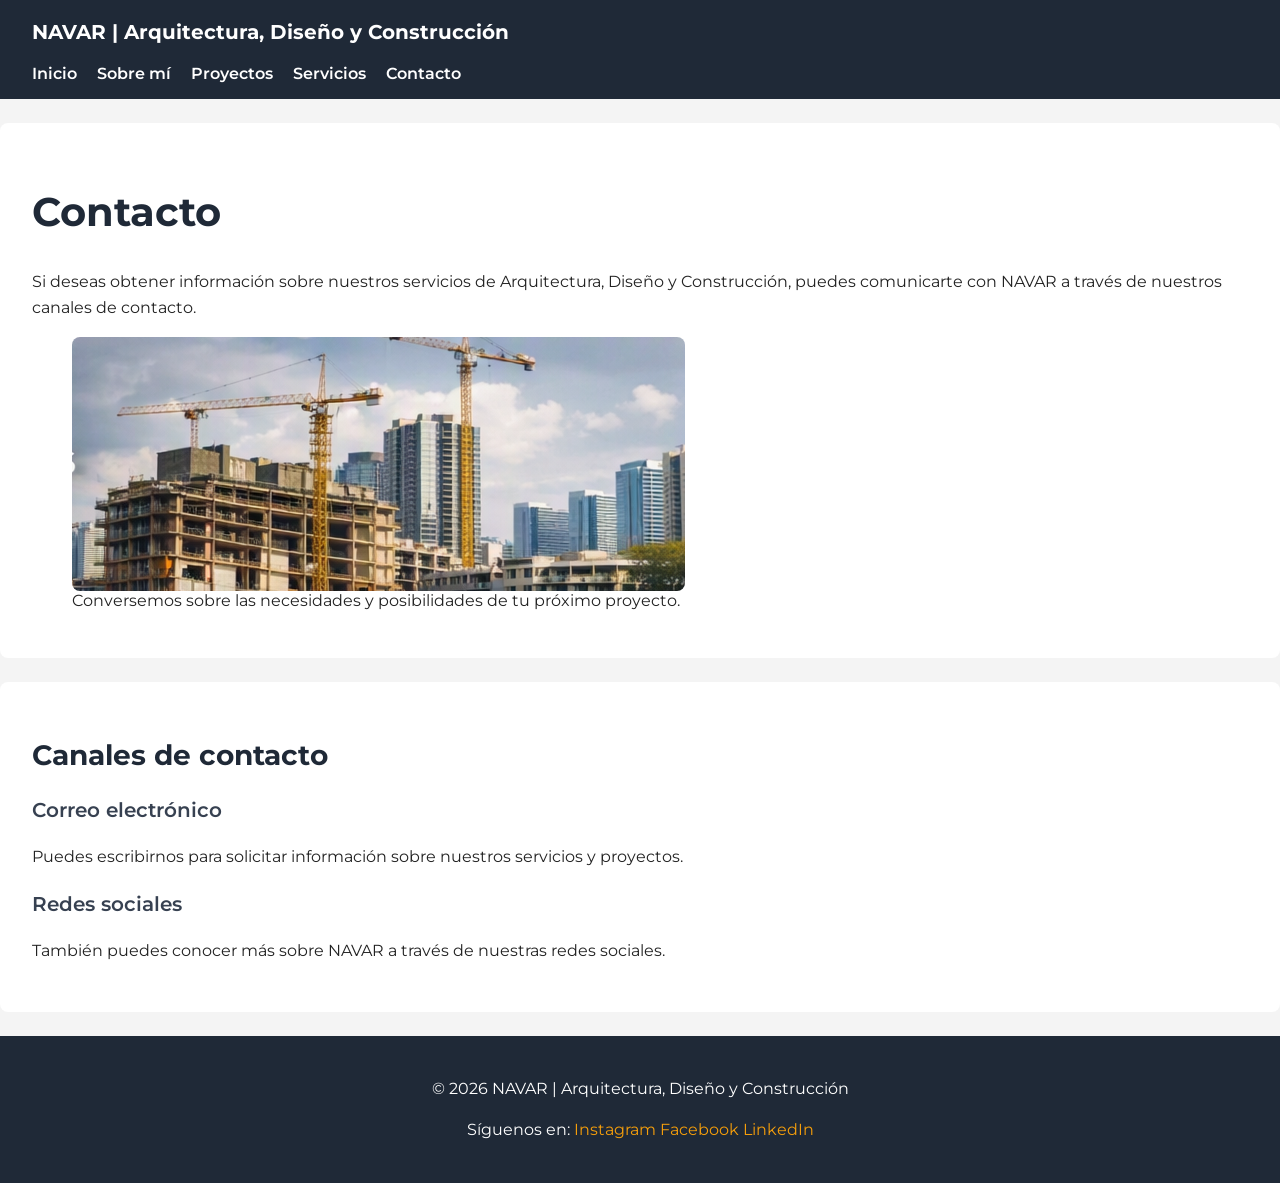
==== pages/contacto.html @ 4e8dbc4c "Preentrega 2 - Estilizacion visual NAVAR" ====
<!DOCTYPE html>
<html lang="es">
<head>
    <meta charset="UTF-8">
    <meta name="viewport" content="width=device-width, initial-scale=1.0">
    <title>NAVAR | Contacto</title>

    <link rel="preconnect" href="https://fonts.googleapis.com">
<link rel="preconnect" href="https://fonts.gstatic.com" crossorigin>
<link href="https://fonts.googleapis.com/css2?family=Montserrat:wght@400;600;700&display=swap" rel="stylesheet">

    <link rel="stylesheet" href="../styles/styles.css">
</head>
<body>
 <header>
    <p class="marca">NAVAR | Arquitectura, Diseño y Construcción</p>

    <nav>
        <ul>
            <li><a href="../index.html">Inicio</a></li>
        <li><a href="sobre-mi.html">Sobre mí</a></li>
        <li><a href="proyectos.html">Proyectos</a></li>
        <li><a href="servicios.html">Servicios</a></li>
        <li><a href="contacto.html">Contacto</a></li>
        </ul>
    </nav>
</header>
<main>
    <section>
        <h1>Contacto</h1>

        <p>
            Si deseas obtener información sobre nuestros servicios de Arquitectura,
            Diseño y Construcción, puedes comunicarte con NAVAR a través de nuestros
            canales de contacto.
        </p>

        <figure>
            <img src="../img/proyecto-construccion.png"
                 alt="Edificio en construcción como representación de los servicios de NAVAR">
            <figcaption>
                Conversemos sobre las necesidades y posibilidades de tu próximo proyecto.
            </figcaption>
        </figure>
    </section>

    <section>
        <h2>Canales de contacto</h2>

        <article>
            <h3>Correo electrónico</h3>
            <p>
                Puedes escribirnos para solicitar información sobre nuestros servicios
                y proyectos.
            </p>
        </article>

        <article>
            <h3>Redes sociales</h3>
            <p>
                También puedes conocer más sobre NAVAR a través de nuestras redes sociales.
            </p>
        </article>
    </section>
</main>
<footer>
    <p>&copy; 2026 NAVAR | Arquitectura, Diseño y Construcción</p>

    <p>
        Síguenos en:
        <a href="https://www.instagram.com/" target="_blank" rel="noopener">Instagram</a>
        <a href="https://www.facebook.com/" target="_blank" rel="noopener">Facebook</a>
        <a href="https://www.linkedin.com/" target="_blank" rel="noopener">LinkedIn</a>
    </p>
</footer>  
</body>
</html>
---- styles/styles.css ----
/* =========================
   1. ESTILOS GENERALES
========================= */

body {
    margin: 0;
    font-family: "Montserrat", sans-serif;
    background-color: #f4f4f4;
    color: #222222;
}


/* =========================
   2. HEADER Y NAVEGACIÓN
========================= */

header {
    background-color: #1f2937;
    color: #ffffff;
    padding: 1rem 2rem;
}

nav ul {
    list-style: none;
    margin: 0;
    padding: 0;
}

nav li {
    display: inline-block;
    margin-right: 1rem;
}

nav a {
    color: #ffffff;
    text-decoration: none;
    font-weight: 600;
}

nav a:hover {
    color: #f59e0b;
}

.marca {
    margin: 0 0 1rem 0;
    color: #ffffff;
    font-size: 1.25rem;
    font-weight: 700;
}

/* =========================
   3. TÍTULOS Y TEXTOS
========================= */

h1 {
    font-size: 2.5rem;
    font-weight: 700;
    line-height: 1.2;
    color: #1f2937;
}

h2 {
    font-size: 1.75rem;
    font-weight: 700;
    line-height: 1.3;
    color: #1f2937;
}

h3 {
    font-size: 1.25rem;
    font-weight: 600;
    line-height: 1.4;
    color: #374151;
}

p {
    font-size: 1rem;
    font-weight: 400;
    line-height: 1.6;
}


/* =========================
   4. SECCIONES
========================= */

section {
    background-color: #ffffff;
    margin: 1.5rem 0;
    padding: 2rem;
    border-radius: 0.5rem;
}


/* =========================
   5. IMÁGENES
========================= */

img {
    max-width: 100%;
    height: auto;
    display: block;
    border-radius: 0.5rem;
}


/* =========================
   6. FOOTER
========================= */

footer {
    background-color: #1f2937;
    color: #ffffff;
    padding: 1.5rem 2rem;
    text-align: center;
}

footer a {
    color: #f59e0b;
    text-decoration: none;
}

footer a:hover {
    text-decoration: underline;
}
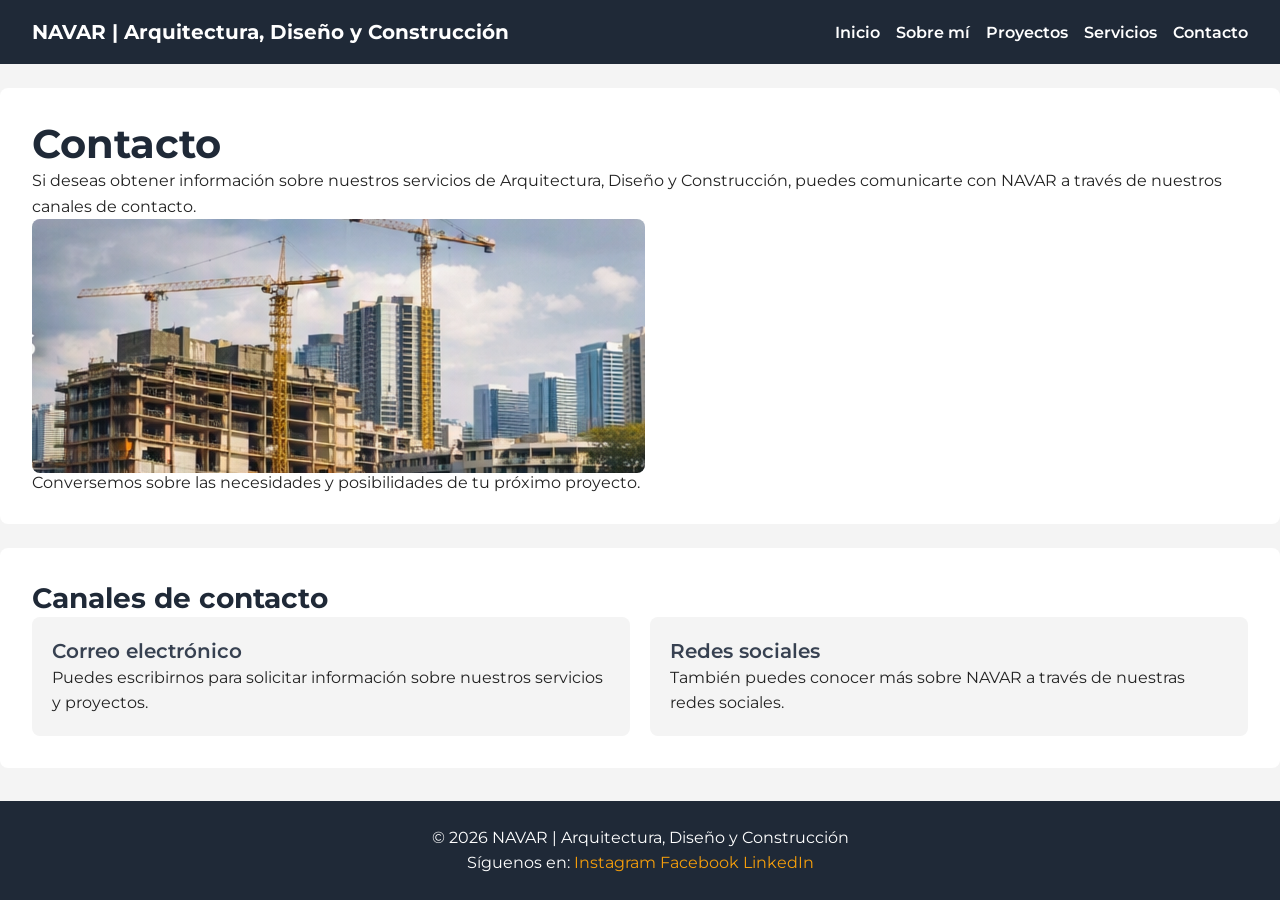
==== commit 473b447b: "Preentrega 3 - Box Model y Flexbox NAVAR" ====
--- a/pages/contacto.html
+++ b/pages/contacto.html
@@ -6,27 +6,27 @@
     <title>NAVAR | Contacto</title>
 
     <link rel="preconnect" href="https://fonts.googleapis.com">
-<link rel="preconnect" href="https://fonts.gstatic.com" crossorigin>
-<link href="https://fonts.googleapis.com/css2?family=Montserrat:wght@400;600;700&display=swap" rel="stylesheet">
+    <link rel="preconnect" href="https://fonts.gstatic.com" crossorigin>
+    <link href="https://fonts.googleapis.com/css2?family=Montserrat:wght@400;600;700&display=swap" rel="stylesheet">
 
     <link rel="stylesheet" href="../styles/styles.css">
 </head>
 <body>
- <header>
+ <header class="header-principal">
     <p class="marca">NAVAR | Arquitectura, Diseño y Construcción</p>
 
     <nav>
         <ul>
             <li><a href="../index.html">Inicio</a></li>
-        <li><a href="sobre-mi.html">Sobre mí</a></li>
-        <li><a href="proyectos.html">Proyectos</a></li>
-        <li><a href="servicios.html">Servicios</a></li>
-        <li><a href="contacto.html">Contacto</a></li>
+            <li><a href="sobre-mi.html">Sobre mí</a></li>
+            <li><a href="proyectos.html">Proyectos</a></li>
+            <li><a href="servicios.html">Servicios</a></li>
+            <li><a href="contacto.html">Contacto</a></li>
         </ul>
     </nav>
 </header>
 <main>
-    <section>
+    <section class="seccion-principal">
         <h1>Contacto</h1>
 
         <p>
@@ -44,8 +44,10 @@
         </figure>
     </section>
 
-    <section>
+    <section class="seccion-principal">
         <h2>Canales de contacto</h2>
+
+        <div class="contenedor-contacto">
 
         <article>
             <h3>Correo electrónico</h3>
@@ -61,9 +63,11 @@
                 También puedes conocer más sobre NAVAR a través de nuestras redes sociales.
             </p>
         </article>
+
+        </div>
     </section>
 </main>
-<footer>
+<footer class="footer-principal">
     <p>&copy; 2026 NAVAR | Arquitectura, Diseño y Construcción</p>
 
     <p>
--- a/styles/styles.css
+++ b/styles/styles.css
@@ -2,11 +2,27 @@
    1. ESTILOS GENERALES
 ========================= */
 
+* {
+    margin: 0;
+    padding: 0;
+    box-sizing: border-box;
+}
+
 body {
     margin: 0;
     font-family: "Montserrat", sans-serif;
     background-color: #f4f4f4;
     color: #222222;
+
+    min-height: 100vh;
+    display: flex;
+    flex-direction: column;
+}
+
+/* CONTENIDO PRINCIPAL FLEXIBLE */
+
+main {
+    flex: 1;
 }
 
 
@@ -14,21 +30,25 @@
    2. HEADER Y NAVEGACIÓN
 ========================= */
 
-header {
+.header-principal {
     background-color: #1f2937;
     color: #ffffff;
     padding: 1rem 2rem;
+
+    display: flex;
+    justify-content: space-between;
+    align-items: center;
+    gap: 2rem;
 }
 
 nav ul {
+    display: flex;
+    align-items: center;
+    gap: 1rem;
+
     list-style: none;
     margin: 0;
     padding: 0;
-}
-
-nav li {
-    display: inline-block;
-    margin-right: 1rem;
 }
 
 nav a {
@@ -42,7 +62,7 @@
 }
 
 .marca {
-    margin: 0 0 1rem 0;
+    margin: 0;
     color: #ffffff;
     font-size: 1.25rem;
     font-weight: 700;
@@ -84,13 +104,97 @@
    4. SECCIONES
 ========================= */
 
-section {
+.seccion-principal {
     background-color: #ffffff;
     margin: 1.5rem 0;
     padding: 2rem;
     border-radius: 0.5rem;
-}
-
+    }
+
+/* CONTENEDOR FLEXIBLE DE SERVICIOS */
+
+.contenedor-servicios {
+    display: flex;
+    flex-wrap: wrap;
+    gap: 20px;
+}
+
+/* TARJETAS FLEXIBLES DE SERVICIOS */
+
+.contenedor-servicios article {
+    flex: 1 1 300px;
+    padding: 20px;
+    background-color: #f4f4f4;
+    border-radius: 8px;
+}
+
+/* CONTENEDOR FLEXIBLE DE PROYECTOS */
+
+.contenedor-proyectos {
+    display: flex;
+    flex-wrap: wrap;
+    gap: 20px;
+}
+
+/* TARJETAS DE AREAS DE TRABAJO */
+
+.contenedor-proyectos article {
+    flex: 1 1 250px;
+    padding: 20px;
+    background-color: #f4f4f4;
+    border-radius: 8px;
+}
+
+/* CONTENEDOR DE LA PAGINA SERVICIOS */
+
+.contenedor-pagina-servicios {
+    display: flex;
+    flex-wrap: wrap;
+    gap: 20px;
+}
+
+/* TARJETAS DE LA PAGINA SERVICIOS */
+
+.contenedor-pagina-servicios article {
+    flex: 1 1 250px;
+    padding: 20px;
+    background-color: #f4f4f4;
+    border-radius: 8px;
+}
+
+/* CONTENEDOR FLEXIBLE DEL PERFIL */
+
+.contenedor-perfil {
+    display: flex;
+    flex-wrap: wrap;
+    gap: 20px;
+}
+
+/* TARJETAS DEL PERFIL PROFESIONAL */
+
+.contenedor-perfil article {
+    flex: 1 1 300px;
+    padding: 20px;
+    background-color: #f4f4f4;
+    border-radius: 8px;
+}
+
+/* CONTENEDOR FLEXIBLE DE CONTACTO */
+
+.contenedor-contacto {
+    display: flex;
+    flex-wrap: wrap;
+    gap: 20px;
+}
+
+/* TARJETAS DE CANALES DE CONTACTO */
+
+.contenedor-contacto article {
+    flex: 1 1 300px;
+    padding: 20px;
+    background-color: #f4f4f4;
+    border-radius: 8px;
+}
 
 /* =========================
    5. IMÁGENES
@@ -108,18 +212,18 @@
    6. FOOTER
 ========================= */
 
-footer {
+.footer-principal {
     background-color: #1f2937;
     color: #ffffff;
     padding: 1.5rem 2rem;
     text-align: center;
 }
 
-footer a {
+.footer-principal a {
     color: #f59e0b;
     text-decoration: none;
 }
 
-footer a:hover {
+.footer-principal a:hover {
     text-decoration: underline;
 }
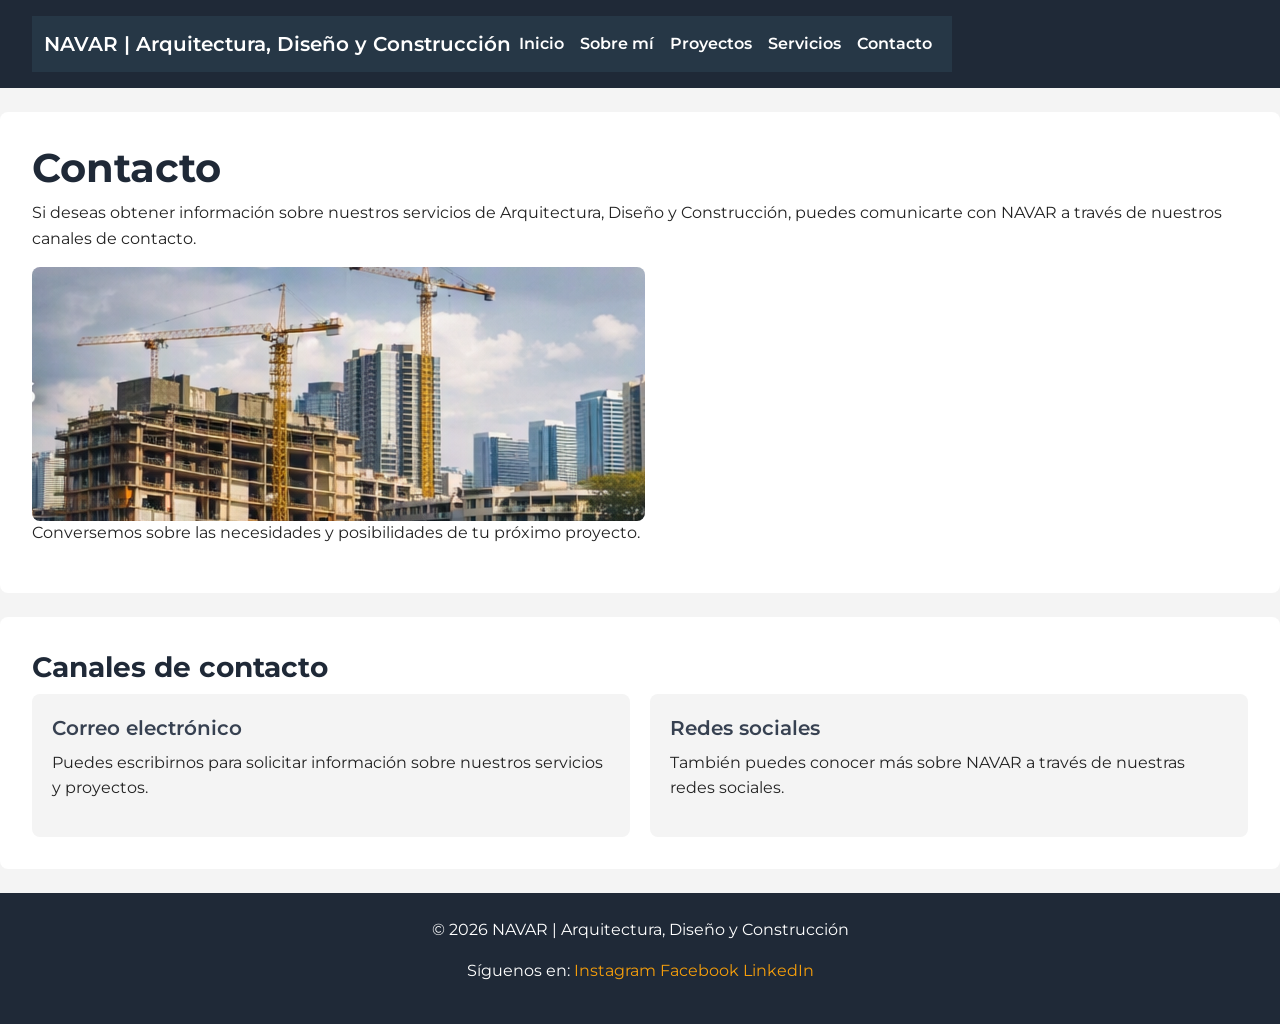
==== commit 4055b6b3: "Completa preentrega 5 NAVAR" ====
--- a/pages/contacto.html
+++ b/pages/contacto.html
@@ -1,5 +1,6 @@
 <!DOCTYPE html>
 <html lang="es">
+
 <head>
     <meta charset="UTF-8">
     <meta name="viewport" content="width=device-width, initial-scale=1.0">
@@ -9,22 +10,54 @@
     <link rel="preconnect" href="https://fonts.gstatic.com" crossorigin>
     <link href="https://fonts.googleapis.com/css2?family=Montserrat:wght@400;600;700&display=swap" rel="stylesheet">
 
+    <link href="https://cdn.jsdelivr.net/npm/bootstrap@5.3.8/dist/css/bootstrap.min.css" rel="stylesheet">
     <link rel="stylesheet" href="../styles/styles.css">
 </head>
+
 <body>
- <header class="header-principal">
-    <p class="marca">NAVAR | Arquitectura, Diseño y Construcción</p>
+ 
+<header class="header-principal">
+    <nav class="navbar navbar-expand-lg navbar-dark navbar-navar">
+        <div class="container-fluid">
 
-    <nav>
-        <ul>
-            <li><a href="../index.html">Inicio</a></li>
-            <li><a href="sobre-mi.html">Sobre mí</a></li>
-            <li><a href="proyectos.html">Proyectos</a></li>
-            <li><a href="servicios.html">Servicios</a></li>
-            <li><a href="contacto.html">Contacto</a></li>
-        </ul>
+            <a class="navbar-brand marca" href="../index.html">
+                NAVAR | Arquitectura, Diseño y Construcción
+            </a>
+
+            <button class="navbar-toggler" type="button"
+                data-bs-toggle="collapse"
+                data-bs-target="#menuPrincipal"
+                aria-controls="menuPrincipal"
+                aria-expanded="false"
+                aria-label="Abrir o cerrar el menú de navegación">
+                <span class="navbar-toggler-icon"></span>
+            </button>
+
+            <div class="collapse navbar-collapse" id="menuPrincipal">
+                <ul class="navbar-nav ms-auto mb-2 mb-lg-0">
+                    <li class="nav-item">
+                        <a class="nav-link" href="../index.html">Inicio</a>
+                    </li>
+                    <li class="nav-item">
+                        <a class="nav-link" href="sobre-mi.html">Sobre mí</a>
+                    </li>
+                    <li class="nav-item">
+                        <a class="nav-link" href="proyectos.html">Proyectos</a>
+                    </li>
+                    <li class="nav-item">
+                        <a class="nav-link" href="servicios.html">Servicios</a>
+                    </li>
+                    <li class="nav-item">
+                        <a class="nav-link active" aria-current="page"
+                           href="contacto.html">Contacto</a>
+                    </li>
+                </ul>
+            </div>
+
+        </div>
     </nav>
 </header>
+
 <main>
     <section class="seccion-principal">
         <h1>Contacto</h1>
@@ -76,6 +109,9 @@
         <a href="https://www.facebook.com/" target="_blank" rel="noopener">Facebook</a>
         <a href="https://www.linkedin.com/" target="_blank" rel="noopener">LinkedIn</a>
     </p>
-</footer>  
+</footer> 
+
+<script src="https://cdn.jsdelivr.net/npm/bootstrap@5.3.8/dist/js/bootstrap.bundle.min.js"></script>
+
 </body>
 </html>
--- a/styles/styles.css
+++ b/styles/styles.css
@@ -25,6 +25,30 @@
     flex: 1;
 }
 
+/* GRID PRINCIPAL - PREENTREGA 4 */
+
+.layout-grid {
+    display: grid;
+    grid-template-columns: minmax(0, 1fr);
+    grid-template-rows: auto 1fr auto;
+    grid-template-areas:
+        "header"
+        "main"
+        "footer";
+}
+
+.layout-grid > header {
+    grid-area: header;
+}
+
+.layout-grid > main {
+    grid-area: main;
+}
+
+.layout-grid > footer {
+    grid-area: footer;
+}
+
 
 /* =========================
    2. HEADER Y NAVEGACIÓN
@@ -33,16 +57,18 @@
 .header-principal {
     background-color: #1f2937;
     color: #ffffff;
-    padding: 1rem 2rem;
-
-    display: flex;
-    justify-content: space-between;
+    padding: 1rem;
+
+    display: flex;
+    flex-direction: column;
     align-items: center;
-    gap: 2rem;
-}
-
-nav ul {
-    display: flex;
+    gap: 1rem;
+}
+
+.header-principal nav ul:not(.navbar-nav) {
+    display: flex;
+    flex-wrap: wrap;
+    justify-content: center;
     align-items: center;
     gap: 1rem;
 
@@ -51,13 +77,13 @@
     padding: 0;
 }
 
-nav a {
+.header-principal nav a:not(.nav-link) {
     color: #ffffff;
     text-decoration: none;
     font-weight: 600;
 }
 
-nav a:hover {
+.header-principal nav a:not(.nav-link):hover {
     color: #f59e0b;
 }
 
@@ -128,11 +154,11 @@
     border-radius: 8px;
 }
 
-/* CONTENEDOR FLEXIBLE DE PROYECTOS */
+/* CONTENEDOR GRID DE PROYECTOS - MOBILE FIRST */
 
 .contenedor-proyectos {
-    display: flex;
-    flex-wrap: wrap;
+    display: grid;
+    grid-template-columns: minmax(0, 1fr);
     gap: 20px;
 }
 
@@ -226,4 +252,207 @@
 
 .footer-principal a:hover {
     text-decoration: underline;
+}
+
+/* =================================
+   7. MEDIA QUERIES - ESCRITORIO
+================================= */
+
+@media (min-width: 1024px) {
+
+    /* Encabezado horizontal */
+    .header-principal {
+        flex-direction: row;
+        justify-content: space-between;
+        padding: 1rem 2rem;
+    }
+
+    /* Proyectos distribuidos en 3 columnas */
+    .contenedor-proyectos {
+        grid-template-columns: repeat(3, minmax(0, 1fr));
+    }
+
+}
+
+/* NAVBAR PERSONALIZADA NAVAR */
+
+.navbar-navar {
+    background-color: #263746;
+}
+
+.navbar-navar .navbar-brand {
+    color: #ffffff;
+    font-family: 'Montserrat', sans-serif;
+    font-size: 1.25rem;
+    font-weight: 700;
+    white-space: normal;
+    line-height: 1.3;
+    max-width: 85%;
+}
+
+.navbar-navar .nav-link {
+    color: #ffffff;
+    font-family: 'Montserrat', sans-serif;
+    font-size: 1rem;
+    font-weight: 600;
+    transition: color 0.3s ease, background-color 0.3s ease;
+}
+
+.navbar-navar .nav-link:hover {
+    color: #d6b36a;
+}
+
+.navbar-navar .nav-link:focus {
+    color: #d6b36a;
+    outline: 2px solid #d6b36a;
+    outline-offset: 3px;
+}
+
+.navbar-navar .nav-link:active {
+    color: #ffffff;
+    background-color: #405466;
+}
+
+.navbar-navar .navbar-toggler {
+    border-color: #ffffff;
+}
+
+.navbar-navar .navbar-toggler-icon {
+    filter: brightness(0) invert(1);
+}
+
+@media (max-width: 991.98px) {
+    .navbar-navar .navbar-brand {
+        font-size: 1.1rem;
+        max-width: calc(100% - 60px);
+    }
+
+    .navbar-navar .navbar-toggler {
+        flex-shrink: 0;
+    }
+
+    .navbar-navar .navbar-collapse {
+        padding-top: 0.75rem;
+    }
+
+    .navbar-navar .nav-link {
+        padding: 0.65rem 0.25rem;
+    }
+}
+
+/* CAROUSEL BOOTSTRAP - NAVAR */
+
+.imagen-carousel {
+    height: 420px;
+    object-fit: cover;
+    border-radius: 8px;
+}
+
+#carouselNavar .carousel-caption {
+    background-color: rgba(31, 41, 55, 0.85);
+    border-radius: 8px;
+    padding: 12px;
+    bottom: 25px;
+}
+
+#carouselNavar .carousel-caption h3 {
+    color: #ffffff;
+    font-family: 'Montserrat', sans-serif;
+    font-size: 1.25rem;
+    font-weight: 700;
+    margin: 0;
+}
+
+#carouselNavar .carousel-indicators [data-bs-target] {
+    background-color: #f59e0b;
+}
+
+#carouselNavar .carousel-control-prev-icon,
+#carouselNavar .carousel-control-next-icon {
+    filter: none;
+}
+
+@media (max-width: 576px) {
+    .imagen-carousel {
+        height: 260px;
+    }
+
+    #carouselNavar .carousel-caption {
+        bottom: 12px;
+        padding: 8px;
+    }
+
+    #carouselNavar .carousel-caption h3 {
+        font-size: 0.9rem;
+    }
+}
+
+/* FLECHAS DEL CAROUSEL NAVAR */
+#carouselNavar .carousel-control-prev-icon,
+#carouselNavar .carousel-control-next-icon {
+    background-color: #263746;
+    border-radius: 50%;
+    background-size: 55% 55%;
+    width: 3rem;
+    height: 3rem;
+    box-shadow: 0 2px 6px rgba(0, 0, 0, 0.35);
+}
+
+#carouselNavar .carousel-control-prev,
+#carouselNavar .carousel-control-next {
+    width: 10%;
+    opacity: 1;
+}
+
+#carouselNavar .carousel-control-prev:hover,
+#carouselNavar .carousel-control-next:hover {
+    opacity: 0.8;
+}
+
+/* INDICADORES DEL CAROUSEL - NAVAR */
+#carouselNavar .carousel-indicators {
+    z-index: 20;
+}
+
+/* ================================
+   INTERACTIVIDAD BOOTSTRAP - NAVAR
+================================ */
+
+/* Transición suave de las tarjetas */
+.card {
+    transition: transform 0.25s ease,
+                box-shadow 0.25s ease;
+}
+
+/* Estado hover de las tarjetas */
+.card:hover {
+    transform: translateY(-4px);
+    box-shadow: 0 0.5rem 1rem rgba(0, 0, 0, 0.15);
+}
+
+/* Transición de los botones */
+.btn {
+    transition: background-color 0.25s ease,
+                color 0.25s ease,
+                box-shadow 0.25s ease;
+}
+
+/* Estado hover de los botones */
+.btn-dark:hover {
+    background-color: #405466;
+    border-color: #405466;
+}
+
+/* Estado focus visible para teclado */
+.btn:focus-visible {
+    outline: 3px solid #d6b36a;
+    outline-offset: 3px;
+    box-shadow: none;
+}
+
+/* Estado active al pulsar los botones */
+.btn-dark:active {
+    background-color: #1f2937;
+    border-color: #1f2937;
+    transform: scale(0.98);
 }
